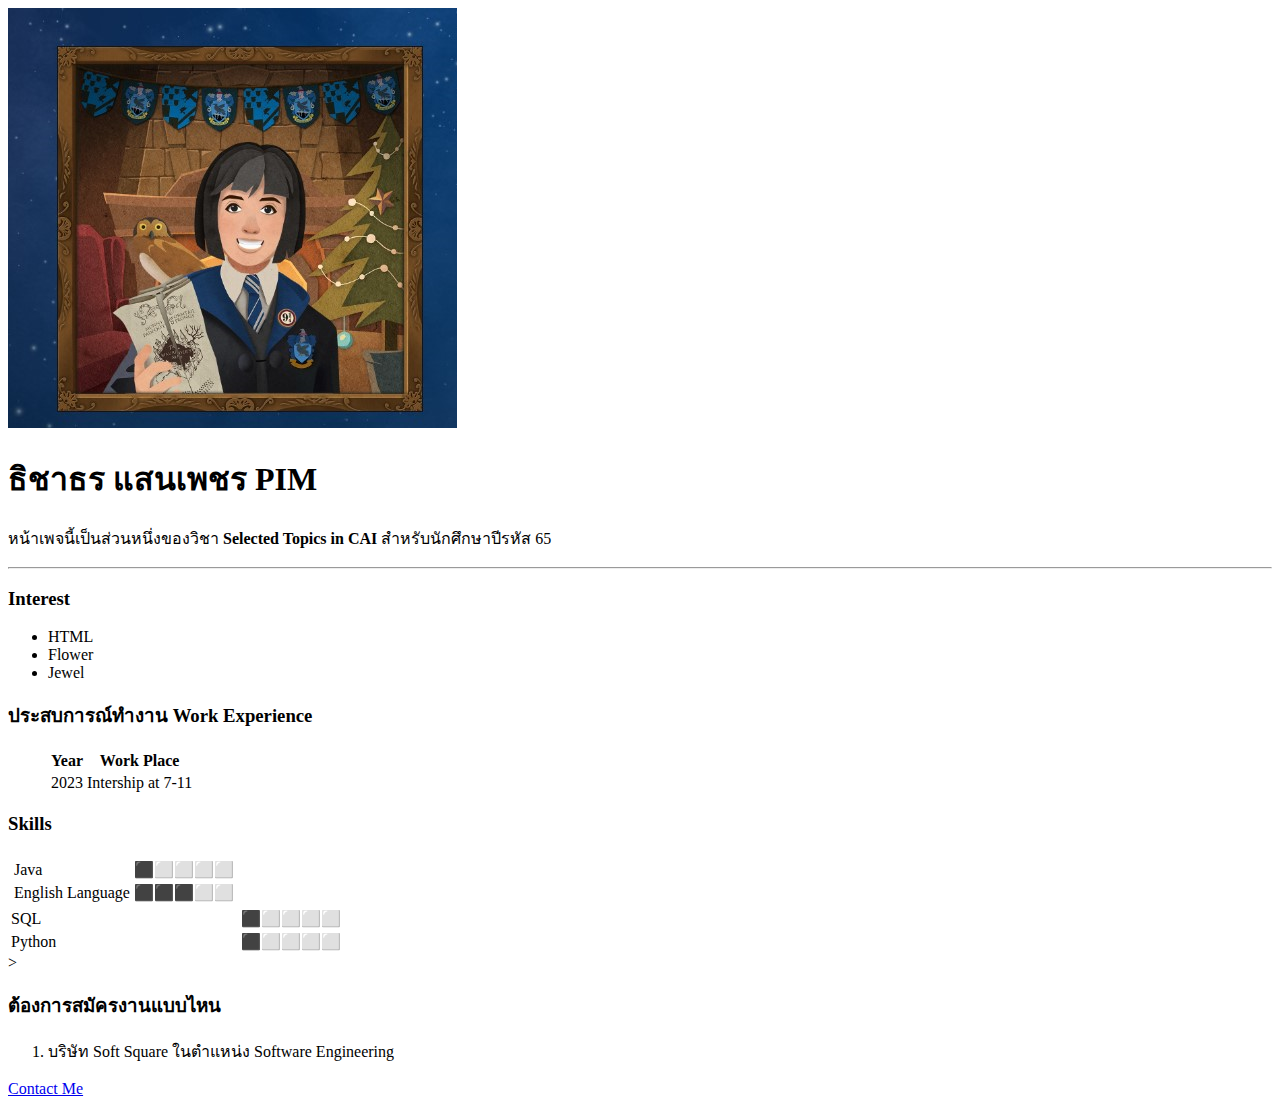
==== index.html @ 1ea9c5df "Add files via upload" ====
<!DOCTYPE html>
<html lang="en">
<head>
    <meta charset="UTF-8">
    <meta name="viewport" content="width=device-width, initial-scale=1.0">
    <title>Thichatorn Sanpetch (Preawa)</title>
    <link rel="stylesheet" href="styles.css">
</head>
<body>
    <img src="pg.png" alt="">
    <h1> ธิชาธร แสนเพชร PIM</h1>
    <p>หน้าเพจนี้เป็นส่วนหนึ่งของวิชา <b>Selected Topics in CAI</b>
    สำหรับนักศึกษาปีรหัส 65</p>
        <hr>
    <h3>Interest</h3>
    <ul>
        <li>HTML</li>
        <li>Flower</li>
        <li>Jewel</li>
    </ul>
    <h3>ประสบการณ์ทำงาน Work Experience</h3>
    <ul>
        <!--<li>2023 Intership at 7-11</li>-->
        <table>
            <thead>
                <tr>
                    <th>
                    Year
                    </th>
                     <th>
                    Work Place
                    </th>
                </tr>
            </thead>
            
            <tr>
               <td>2023</td>
               <td>Intership at 7-11</td>
            </tr>
        </table>    
    </ul>
    <h3>Skills</h3>
        <table>
            <tr>
                <td><table>
                    <tr>
                        <td>Java</td>
                        <td>⬛⬜⬜⬜⬜</td>
                    </tr>
                    <tr>
                        <td>English Language</td>
                        <td>⬛⬛⬛⬜⬜</td>
                    </tr>
                </table></td>
                <td>    <tr>
                    <td>SQL</td>
                    <td>⬛⬜⬜⬜⬜</td>
                </tr>
                <tr>
                    <td>Python</td>
                    <td>⬛⬜⬜⬜⬜</td>
                </tr>
            </table>
        </table></td>>
            </tr>
            <!--<table>
                <tr>
                    <td>Java</td>
                    <td>⬛⬜⬜⬜⬜</td>
                </tr>
                <tr>
                    <td>English Language</td>
                    <td>⬛⬛⬛⬜⬜</td>
                </tr>
                <tr>
                    <td>SQL</td>
                    <td>⬛⬜⬜⬜⬜</td>
                </tr>
                <tr>
                    <td>Python</td>
                    <td>⬛⬜⬜⬜⬜</td>
                </tr>
            </table>
        </table>-->
        </table>  
    <h3>ต้องการสมัครงานแบบไหน</h3>
    <ol>
        <li>บริษัท Soft Square ในตำแหน่ง Software Engineering</li>
    </ol>
    <a href = "contact.html">Contact Me</a>
</body>
</html>
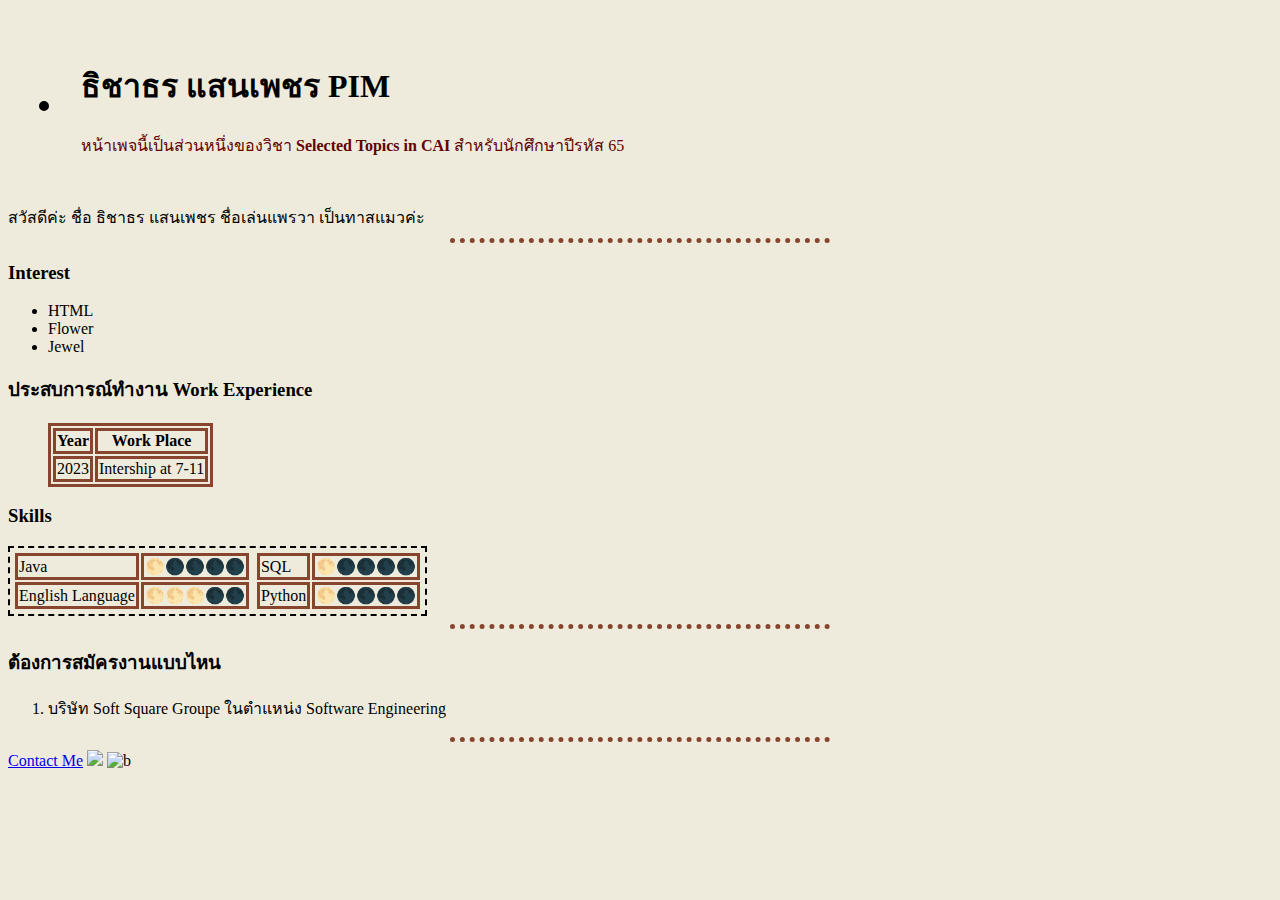
==== commit 83f0ecd3: "Third Project" ====
--- a/index.html
+++ b/index.html
@@ -6,11 +6,22 @@
     <title>Thichatorn Sanpetch (Preawa)</title>
     <link rel="stylesheet" href="styles.css">
 </head>
-<body>
-    <img src="pg.png" alt="">
-    <h1> ธิชาธร แสนเพชร PIM</h1>
-    <p>หน้าเพจนี้เป็นส่วนหนึ่งของวิชา <b>Selected Topics in CAI</b>
-    สำหรับนักศึกษาปีรหัส 65</p>
+<body style="background-color: #EEEBDD;">
+    <table cellspacing="30"> 
+        <tr>
+            <td>
+                <img style ="border:solid;border-width: 5px;" class = "profile" src="pg.png" alt="" >
+            </td>
+            <td>
+                <h1> ธิชาธร แสนเพชร PIM</h1>
+                <p>หน้าเพจนี้เป็นส่วนหนึ่งของวิชา <b>Selected Topics in CAI</b>
+                สำหรับนักศึกษาปีรหัส 65</p>
+            </td>
+        </tr>
+    </table>
+
+    สวัสดีค่ะ ชื่อ ธิชาธร แสนเพชร ชื่อเล่นแพรวา เป็นทาสแมวค่ะ
+
         <hr>
     <h3>Interest</h3>
     <ul>
@@ -21,72 +32,82 @@
     <h3>ประสบการณ์ทำงาน Work Experience</h3>
     <ul>
         <!--<li>2023 Intership at 7-11</li>-->
-        <table>
+        <table class = "linecolor">
             <thead>
                 <tr>
-                    <th>
+                    <th class = "linecolor">
                     Year
                     </th>
-                     <th>
+                     <th class = "linecolor">
                     Work Place
                     </th>
                 </tr>
             </thead>
             
             <tr>
-               <td>2023</td>
-               <td>Intership at 7-11</td>
+               <td class = "linecolor">2023</td>
+               <td class = "linecolor">Intership at 7-11</td>
             </tr>
         </table>    
     </ul>
     <h3>Skills</h3>
-        <table>
+        <table style="border:dashed rgb(0, 0, 0)2px;"> 
             <tr>
                 <td><table>
                     <tr>
-                        <td>Java</td>
-                        <td>⬛⬜⬜⬜⬜</td>
+                        <td class = "linecolor">Java</td>
+                        <td class = "linecolor">🌕🌑🌑🌑🌑</td>
                     </tr>
                     <tr>
-                        <td>English Language</td>
-                        <td>⬛⬛⬛⬜⬜</td>
+                        <td class = "linecolor">English Language</td>
+                        <td class = "linecolor">🌕🌕🌕🌑🌑</td>
                     </tr>
                 </table></td>
-                <td>    <tr>
+                <td><table>
+                    <tr>
+                        <td class = "linecolor">SQL</td>
+                        <td class = "linecolor">🌕🌑🌑🌑🌑</td>
+                    </tr>
+                    <tr>
+                        <td class = "linecolor">Python</td>
+                        <td class = "linecolor">🌕🌑🌑🌑🌑</td>
+                    </tr>
+                </table></td>
+                </tr>
+            <!--<table>
+                <tr>
+                    <td>Java</td>
+                    <td>🌕🌑🌑🌑🌑</td>
+                </tr>
+                <tr>
+                    <td>English Language</td>
+                    <td>🌕🌕🌕🌑🌑</td>
+                </tr>
+            </table>
+            <table>
+                <tr>
                     <td>SQL</td>
-                    <td>⬛⬜⬜⬜⬜</td>
+                    <td>🌕🌑🌑🌑🌑</td>
                 </tr>
                 <tr>
                     <td>Python</td>
-                    <td>⬛⬜⬜⬜⬜</td>
+                    <td>🌕🌑🌑🌑🌑</td>
                 </tr>
-            </table>
-        </table></td>>
-            </tr>
-            <!--<table>
-                <tr>
-                    <td>Java</td>
-                    <td>⬛⬜⬜⬜⬜</td>
-                </tr>
-                <tr>
-                    <td>English Language</td>
-                    <td>⬛⬛⬛⬜⬜</td>
-                </tr>
-                <tr>
-                    <td>SQL</td>
-                    <td>⬛⬜⬜⬜⬜</td>
-                </tr>
-                <tr>
-                    <td>Python</td>
-                    <td>⬛⬜⬜⬜⬜</td>
-                </tr>
-            </table>
-        </table>-->
-        </table>  
+            </table>--> 
+        </table>
+        <hr> 
     <h3>ต้องการสมัครงานแบบไหน</h3>
     <ol>
-        <li>บริษัท Soft Square ในตำแหน่ง Software Engineering</li>
+        <li>บริษัท Soft Square Groupe ในตำแหน่ง Software Engineering</li>
     </ol>
+    <hr>
+
     <a href = "contact.html">Contact Me</a>
+
+    <img src="bacon.png">
+  
+    <img src="https://images.rawpixel.com/image_png_1000/czNmcy1wcml2YXRlL3Jhd3BpeGVsX2ltYWdlcy93ZWJzaXRlX2NvbnRlbnQvcHUyMzMxNjM5LWltYWdlXzItbDBqOXFvd3IucG5n.png" alt="b">
+    
+
 </body>
 </html>--- a/styles.css
+++ b/styles.css
@@ -0,0 +1,22 @@
+.linecolor{
+    border: solid rgb(136, 69, 46) 3px;
+} 
+
+p {
+    color:#630000;
+}
+.profile{
+    border-radius: 50%;
+}
+body{
+    background-color: #EEEBDD;
+}
+hr{
+    /*background-color: white;*/
+    border-style: dotted none none;
+    /*height:0;*/
+    width: 30%;
+    border-color: rgb(136, 69, 46);
+    border-width:5px;
+
+}